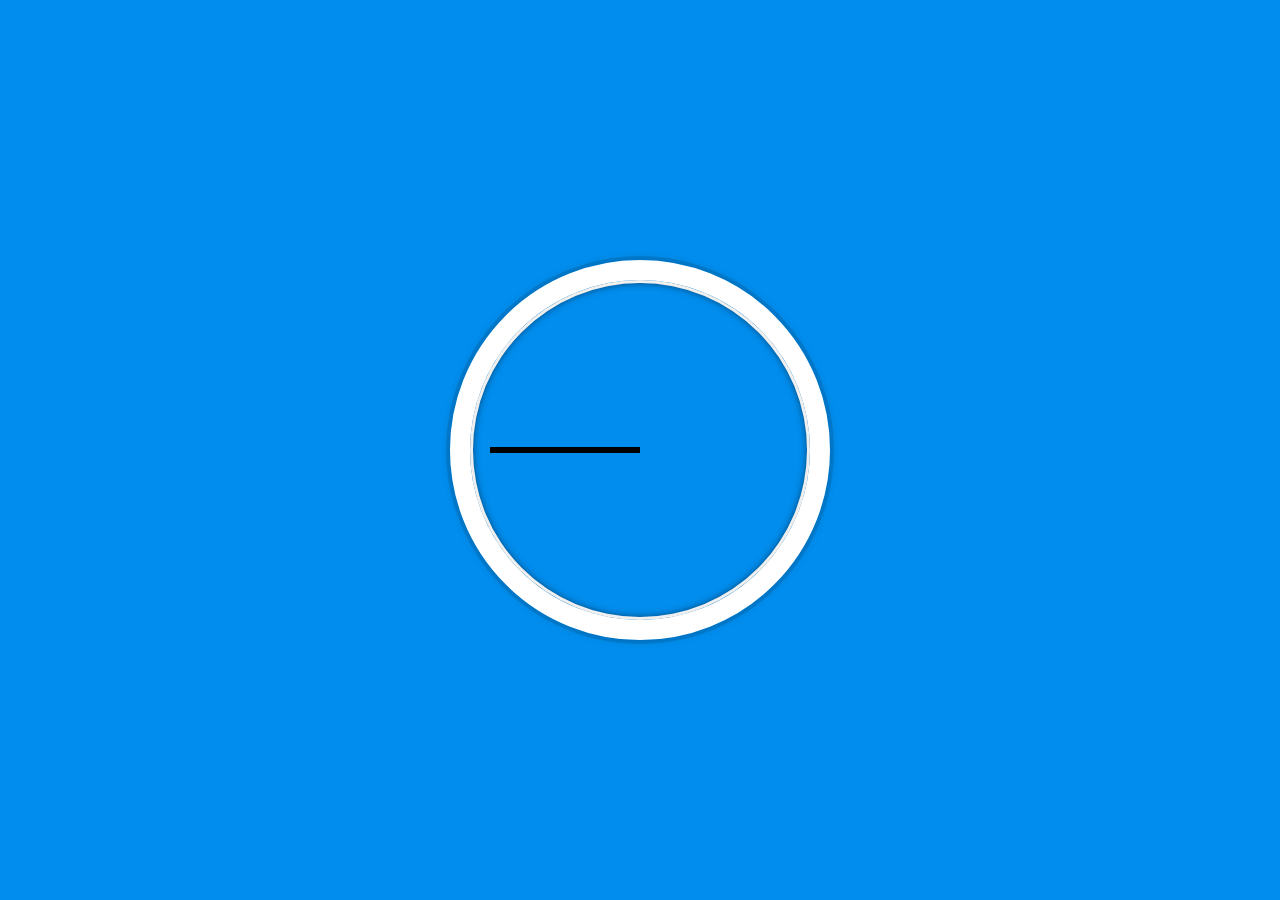
==== 02 - JS and CSS Clock/index-START.html @ 6ecb58b8 "Initial commit & linked external CSS" ====
<!DOCTYPE html>
<html lang="en">
<head>
  <meta charset="UTF-8">
  <link rel="stylesheet" href="style.css">
  <title>JS + CSS Clock</title>
</head>
<body>


    <div class="clock">
      <div class="clock-face">
        <div class="hand hour-hand"></div>
        <div class="hand min-hand"></div>
        <div class="hand second-hand"></div>
      </div>
    </div>


  <style>
    

  </style>

  <script>


  </script>
</body>
</html>
---- 02 - JS and CSS Clock/style.css ----
html {
    background: #018DED url(https://source.unsplash.com/1600x900/?mountains);
    background-size: cover;
    font-family: 'helvetica neue';
    text-align: center;
    font-size: 10px;
  }

  body {
    margin: 0;
    font-size: 2rem;
    display: flex;
    flex: 1;
    min-height: 100vh;
    align-items: center;
  }

  .clock {
    width: 30rem;
    height: 30rem;
    border: 20px solid white;
    border-radius: 50%;
    margin: 50px auto;
    position: relative;
    padding: 2rem;
    box-shadow:
      0 0 0 4px rgba(0,0,0,0.1),
      inset 0 0 0 3px #EFEFEF,
      inset 0 0 10px black,
      0 0 10px rgba(0,0,0,0.2);
  }

  .clock-face {
    position: relative;
    width: 100%;
    height: 100%;
    transform: translateY(-3px); /* account for the height of the clock hands */
  }

  .hand {
    width: 50%;
    height: 6px;
    background: black;
    position: absolute;
    top: 50%;
  }
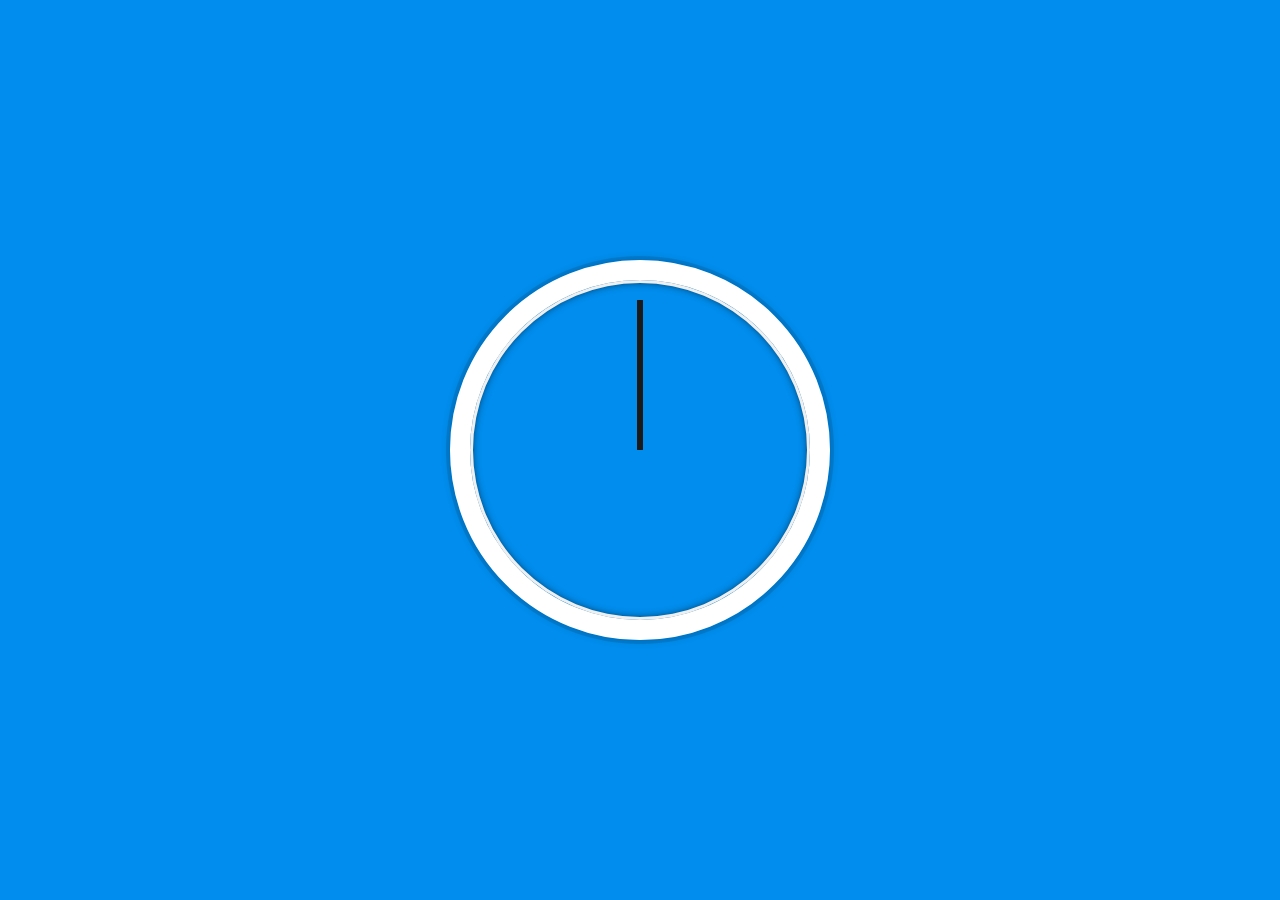
==== commit 08872cb2: "Created first function seconds hand" ====
--- a/02 - JS and CSS Clock/index-START.html
+++ b/02 - JS and CSS Clock/index-START.html
@@ -22,9 +22,6 @@
 
   </style>
 
-  <script>
-
-
-  </script>
+  <script src="/main.js"></script>
 </body>
 </html>
--- a/02 - JS and CSS Clock/style.css
+++ b/02 - JS and CSS Clock/style.css
@@ -40,7 +40,11 @@
   .hand {
     width: 50%;
     height: 6px;
-    background: black;
+    background: #1a1a1a;
     position: absolute;
     top: 50%;
+    transform-origin: 100%;
+    transform: rotate(90deg);
+    transition: all 0.05s;
+    transition-timing-function: cubic-bezier(0.1, 2.6, 0.59, 1);
   }
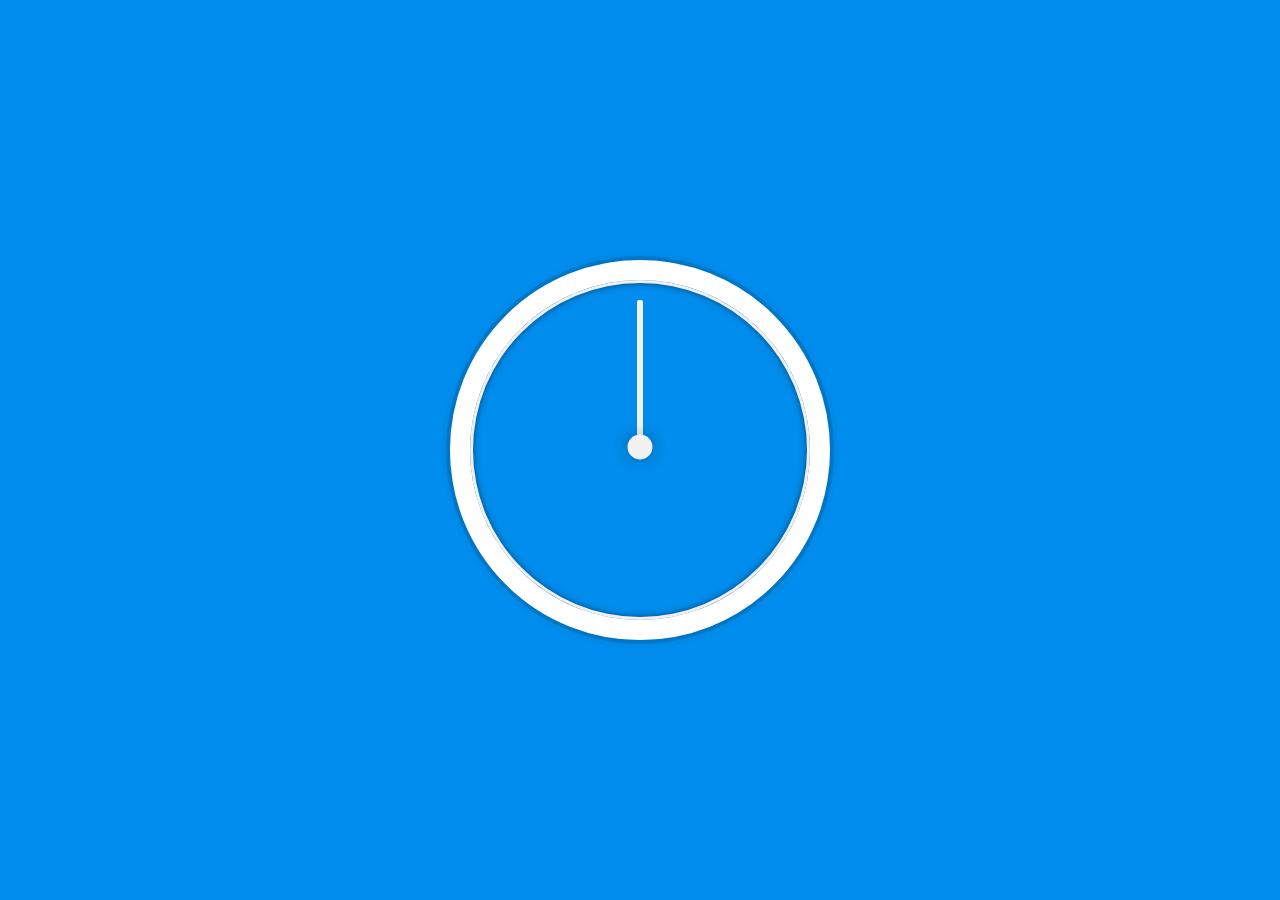
==== commit 2d839e28: "Added minutes hand logic to function" ====
--- a/02 - JS and CSS Clock/index-START.html
+++ b/02 - JS and CSS Clock/index-START.html
@@ -13,6 +13,7 @@
         <div class="hand hour-hand"></div>
         <div class="hand min-hand"></div>
         <div class="hand second-hand"></div>
+        <div class="center"></div>
       </div>
     </div>
 
--- a/02 - JS and CSS Clock/style.css
+++ b/02 - JS and CSS Clock/style.css
@@ -37,10 +37,23 @@
     transform: translateY(-3px); /* account for the height of the clock hands */
   }
 
+  .center {
+    width: 25px;
+    height: 25px;
+    border-radius: 50%;
+    background-color: #f1f1f1;
+    position: absolute;
+    top: 50%;
+    left: 50%;
+    transform: translate(-50%, -50%);
+    box-shadow: 0 0 15px rgba(0,0,0,0.3);
+  }
+
   .hand {
     width: 50%;
     height: 6px;
-    background: #1a1a1a;
+    border-radius: 3px;
+    background: #f1f1f1;
     position: absolute;
     top: 50%;
     transform-origin: 100%;
